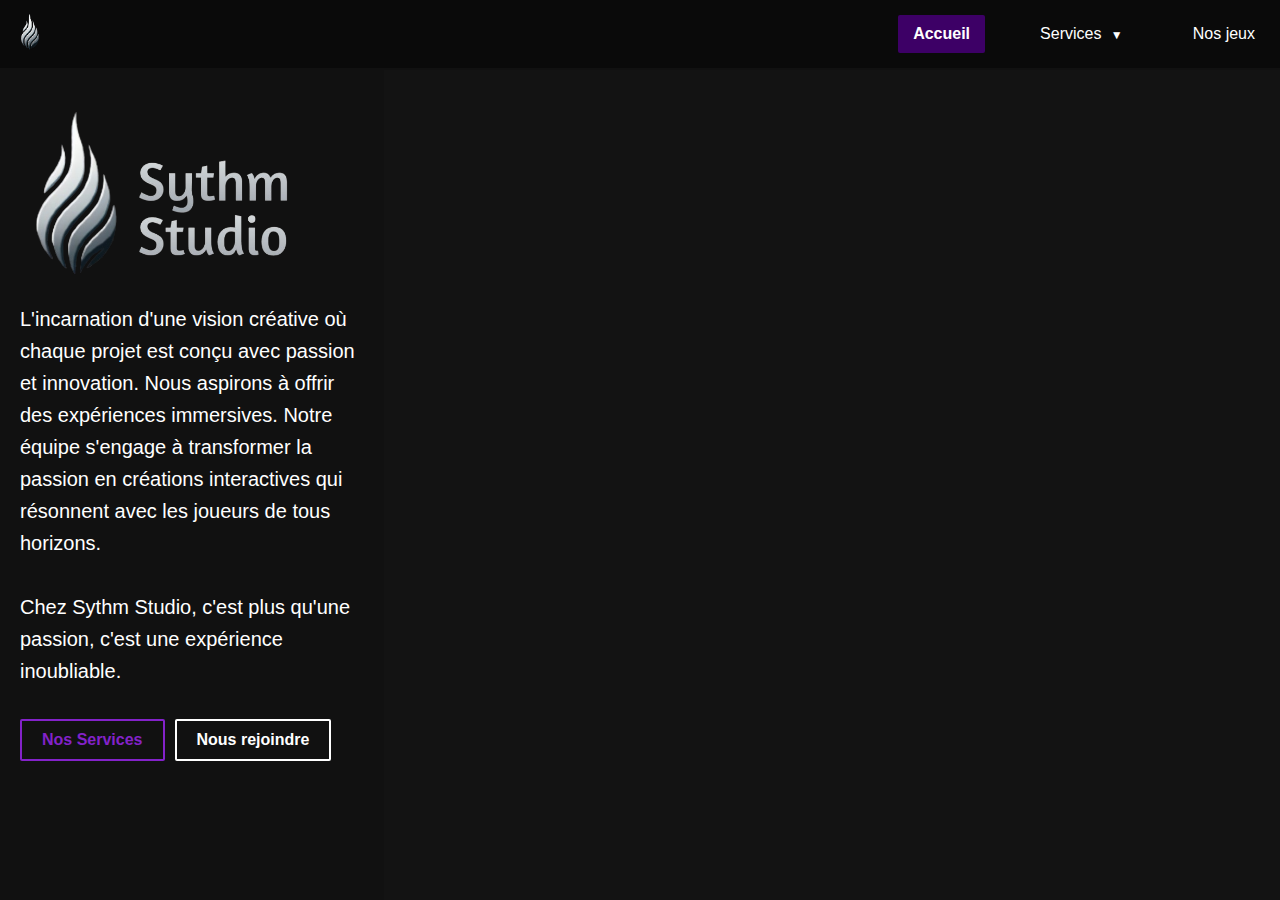
==== index.html @ 60c54da5 "Update index.html" ====
<!DOCTYPE html>
<html lang="fr">
  <head>
    <meta charset="UTF-8" />
    <meta name="viewport" content="width=device-width, initial-scale=1.0" />
    <title>Sythm Studio</title>
    <link
      rel="icon"
      type="images/favicon"
      href="/images/Screenshot_2024-11-17-23-39-27-493_com.zhiliaoapp.musically-edit.jpg"
    />
    <link rel="stylesheet" href="CSS/styles.css" />
  </head>
  <body>

    
 <!-- Navbar -->
    <nav class="navbar">
      <a href="/index.html" class="clickable-link">
        <div class="logo">
          <img src="images/sythm.png" alt="Logo Sythm" />
        </div>
      </a>
    
      <ul class="nav-links">
        <li><a href="https://sythm-studio.fr/" class="active" >Accueil</a></li>
        <li class="dropdown">
          <a href="services.html" class="dropdown-toggle">Services <span class="dropdown-icon">▼</span></a>
          <ul class="dropdown-menu">
            <li><a href="design.html">Créations de site internet</a></li>
            <li><a href="development.html">Développement</a></li>
            <li><a href="services.html">Tous les services</a></li>
          </ul>
        </li>
        <li><a href="games.html">Nos jeux</a></li>
      </ul>
      <button class="menu-toggle" aria-label="Ouvrir le menu">
        ☰ </button>
    </nav>


    <!-- Main Container -->
    <div class="container">
      <div class="sidebar">
        <div class="logo">
          <img
            src="images/logo2.png"
            alt="Sythm Studio Logo"
            width="300"
            height="auto"
          />
        </div>

        <div class="description">
          <p>
            L'incarnation d'une vision créative où chaque projet est conçu avec
            passion et innovation. Nous aspirons à offrir des expériences
            immersives. Notre équipe s'engage à transformer la passion en
            créations interactives qui résonnent avec les joueurs de tous
            horizons.
          </p>
          <p> </p>
          <p>
            Chez Sythm Studio, c'est plus qu'une passion, c'est une expérience
            inoubliable.
          </p>
          <p> </p>
        </div>

            <!-- Buttons -->
        <div class="buttons">
          <a href="services.html" class="button">Nos Services</a>
          <a href="https://forms.gle/BsdFRgL5A9AatKKUA" target="_blank" class="button secondary"
            >Nous rejoindre</a
          >
        </div>
      </div>

      <div class="main-content"></div>
    </div>
  </body>
  <script>
    // Sélection du lien "Services" 
    const dropdown = document.querySelector('.dropdown');
    const toggle = dropdown.querySelector('.dropdown-toggle');
  
    toggle.addEventListener('click', (e) => {
      e.preventDefault();
      dropdown.classList.toggle('open'); 
    });
  </script>

  <script>
    const menuToggle = document.querySelector(".menu-toggle");
    const navLinks = document.querySelector(".nav-links");
  
    menuToggle.addEventListener("click", () => {
      navLinks.classList.toggle("active");
    });
  </script>
</html>
---- CSS/styles.css ----
/* Reset */
* {
  margin: 0;
  padding: 0;
  box-sizing: border-box;
}

body {
  font-family: Arial, sans-serif;
  color: #000000;
  display: flex;
  flex-direction: column;
  min-height: 100vh;
  background-color: #111;
}

.navbar {
  display: flex;
  align-items: center;
  justify-content: space-between;
  padding: 12px 10px;
  background-color: #0a0a0a;
  color: rgb(59, 0, 99);
  position: fixed;
  top: 0;
  left: 0;
  width: 100%;
  z-index: 1000;
}

.navbar .logo img {
  height: 40px;
}

.nav-links {
  list-style: none;
  display: flex;
  gap: 20px;
}

.nav-links a {
  color: rgb(255, 255, 255);
  text-decoration: none;
  padding: 12px 15px;
  border-radius: 2px;
  transition: background-color 0.3s;
}

.nav-links a:hover,
.nav-links a.active {
  background-color: rgb(61, 0, 102);
}

.nav-links a.active2 {
  background-color: rgb(22, 33, 189);
}

/* Bouton menu (pour mobile) */
.menu-toggle {
display: none;
background: none;
border: none;
color: white;
font-size: 24px;
cursor: pointer;
}

/* Responsive : Écran max 768px */
@media screen and (max-width: 768px) {
.navbar {
  flex-wrap: wrap;
}

.menu-toggle {
  display: block;
}

.nav-links {
  display: none;
  flex-direction: column;
  width: 100%;
  text-align: center;
  background-color: #0a0a0a;
}

.nav-links.active {
  display: flex; 
}

.nav-links li {
  margin: 10px 0;
}
}

.container {
  flex: 1; 
  display: flex;
  flex-direction: column;
  margin-top: 70px;
}

.sidebar {
  width: 100%;
  background-color: #111111;
  padding: 20px;
  display: flex;
  flex-direction: column;
  color: #ffffff;
}

.sidebar .logo {
  display: flex;
  align-items: center;
  gap: 10px;
  margin-bottom: 20px;
}

.sidebar .logo h1 {
  font-size: 24px;
  font-weight: normal;
}

.description {
  font-size: 20px;
  line-height: 1.6;
}

.buttons {
  display: flex;
  gap: 10px;
  flex-wrap: wrap;
}

.button {
  display: inline-block;
  padding: 10px 20px;
  border: 2px solid #8322c9;
  color: #8322c9;
  text-decoration: none;
  font-weight: bold;
  text-align: center;
  border-radius: 2px;
}

.button:hover {
  background-color: #8322c9;
  color: #fff;
}

.button.secondary {
  color: #fff;
  background-color: transparent;
  border: 2px solid #fff;
}

.button.secondary:hover {
  background-color: #fff;
  color: #000;
}

.main-content {
  width: 100%;
  background-color: #131313;
  background-image: url("https://i.ibb.co/nL2hdy0/back2.jpg");
  background-size: cover;
  background-position: center;
  display: flex;
  justify-content: center;
  align-items: center;
}

.image-placeholder {
  font-size: 24px;
  color: rgba(255, 255, 255, 0.7);
}

.conteneur img {
  width: 100%;
  height: 100%;
  object-fit: cover;
}

.footer {
  background-color: #0a0a0a;
  color: #ffffff;
  text-align: center;
  padding: 20px;
  font-size: 14px;
  flex-shrink: 0; 
}

.footer-container {
  max-width: 1200px;
  margin: 0 auto;
}

.footer-links {
  display: flex;
  justify-content: center;
  flex-wrap: wrap;
  gap: 15px;
  margin-bottom: 10px;
}

.footer-link {
  color: #ffffff;
  text-decoration: none;
  transition: color 0.3s;
}

.title-text {
  color: #ffffff;
  text-decoration: none;
  transition: color 0.3s;
}

.footer-link:hover {
  color: #8322c9;
}

.footer-copyright {
  font-size: 12px;
  color: rgba(255, 255, 255, 0.6);
}

/* Responsive Footer Design */
@media (max-width: 768px) {
  .footer {
    padding: 15px;
    font-size: 12px;
  }

  .footer-links {
    flex-direction: column;
    gap: 10px;
  }
}

/* Responsive Design */
@media (min-width: 768px) {
  .container {
    flex-direction: row;
  }

  .sidebar {
    width: 30%;
  }

  .main-content {
    width: 70%;
  }
}

.dropdown-menu.active {
  display: block;
}

.nav-links li {
  position: relative;
  margin-left: 20px;
}

.nav-links a {
  text-decoration: none;
  color: white;
  padding: 10px 15px;
  display: block;
}

.nav-links a.active {
  font-weight: bold;
}

/* Dropdown menu */
.dropdown-menu {
  display: none;
  position: absolute;
  top: 100%;
  left: 0;
  background-color: #1c1b1b;
  list-style: none;
  padding: 10px 0;
  margin: 0;
  border-radius: 2px;
  z-index: 1000;
}

.dropdown-menu li {
  margin: 0;
}

.dropdown-menu a {
  padding: 10px 15px;
  color: white;
  text-decoration: none;
  display: block;
}

.dropdown-menu a:hover {
  background-color: #4e0182;
}

/* Icône du menu déroulant */
.dropdown-icon {
  margin-left: 5px;
  cursor: pointer;
  font-size: 12px;
}

.dropdown.open .dropdown-menu {
  display: block;
}
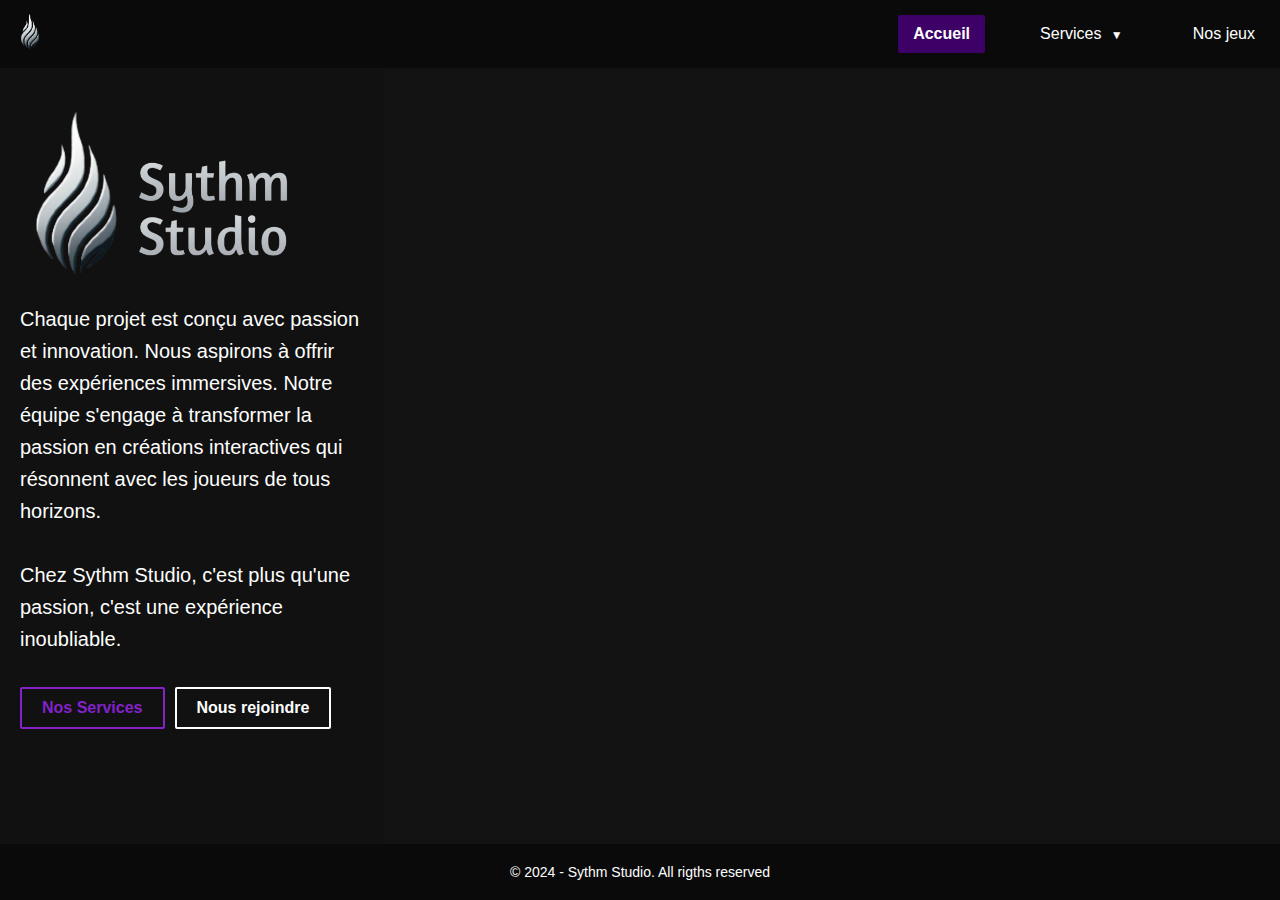
==== commit d2f700b0: "Update index.html" ====
--- a/index.html
+++ b/index.html
@@ -16,7 +16,7 @@
     
  <!-- Navbar -->
     <nav class="navbar">
-      <a href="/index.html" class="clickable-link">
+      <a href="https://sythm-studio.fr/" class="clickable-link">
         <div class="logo">
           <img src="images/sythm.png" alt="Logo Sythm" />
         </div>
@@ -27,19 +27,21 @@
         <li class="dropdown">
           <a href="services.html" class="dropdown-toggle">Services <span class="dropdown-icon">▼</span></a>
           <ul class="dropdown-menu">
-            <li><a href="design.html">Créations de site internet</a></li>
-            <li><a href="development.html">Développement</a></li>
-            <li><a href="services.html">Tous les services</a></li>
+            <li><a href="https://sythm-studio.fr/design">Créations de site internet</a></li>
+            <li><a href="https://sythm-studio.fr/development">Développement</a></li>
+            <li><a href="https://sythm-studio.fr/services">Tous les services</a></li>
           </ul>
         </li>
-        <li><a href="games.html">Nos jeux</a></li>
+        <li><a href="https://sythm-studio.fr/games">Nos jeux</a></li>
       </ul>
       <button class="menu-toggle" aria-label="Ouvrir le menu">
         ☰ </button>
     </nav>
 
 
-    <!-- Main Container -->
+    <!-- Main -->
+  </section>
+
     <div class="container">
       <div class="sidebar">
         <div class="logo">
@@ -53,7 +55,7 @@
 
         <div class="description">
           <p>
-            L'incarnation d'une vision créative où chaque projet est conçu avec
+            Chaque projet est conçu avec
             passion et innovation. Nous aspirons à offrir des expériences
             immersives. Notre équipe s'engage à transformer la passion en
             créations interactives qui résonnent avec les joueurs de tous
@@ -69,7 +71,7 @@
 
             <!-- Buttons -->
         <div class="buttons">
-          <a href="services.html" class="button">Nos Services</a>
+          <a href="https://sythm-studio.fr/services" class="button">Nos Services</a>
           <a href="https://forms.gle/BsdFRgL5A9AatKKUA" target="_blank" class="button secondary"
             >Nous rejoindre</a
           >
@@ -78,9 +80,20 @@
 
       <div class="main-content"></div>
     </div>
+  </section>
+</main>
+
+<!-- Footer -->
+<footer class="footer">
+    <div class="footer__social">
+        <a href="#" class="footer__icon"><i class='bx bxl-twitter' ></i></a>
+    </div>
+    <p class="footer__copy">&#169; 2024 - Sythm Studio. All rigths reserved</p>
+</footer>
+
   </body>
   <script>
-    // Sélection du lien "Services" 
+    // Script de "Services" 
     const dropdown = document.querySelector('.dropdown');
     const toggle = dropdown.querySelector('.dropdown-toggle');
   
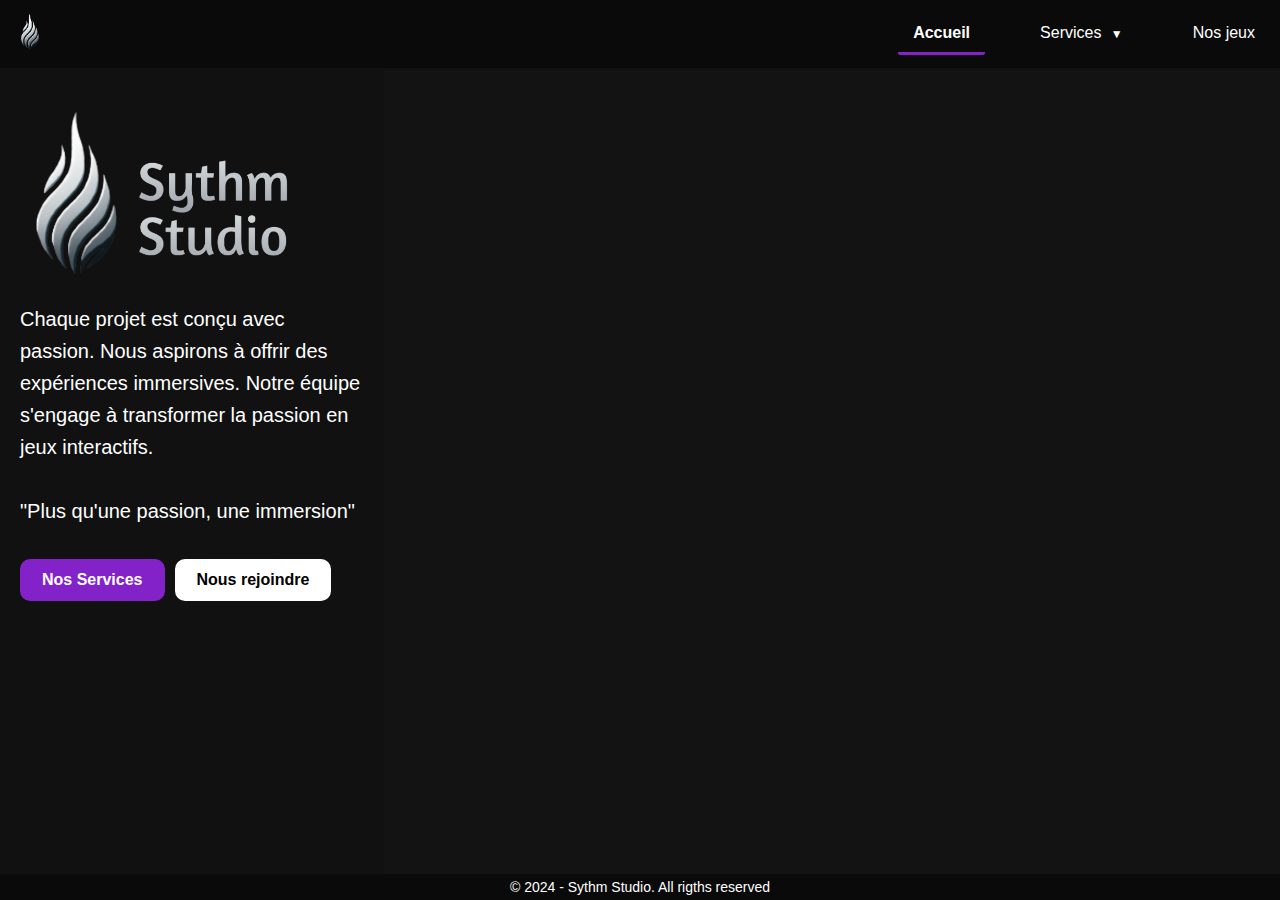
==== commit 02c9a158: "Update index.html" ====
--- a/index.html
+++ b/index.html
@@ -56,15 +56,13 @@
         <div class="description">
           <p>
             Chaque projet est conçu avec
-            passion et innovation. Nous aspirons à offrir des expériences
+            passion. Nous aspirons à offrir des expériences
             immersives. Notre équipe s'engage à transformer la passion en
-            créations interactives qui résonnent avec les joueurs de tous
-            horizons.
+            jeux interactifs.
           </p>
           <p> </p>
           <p>
-            Chez Sythm Studio, c'est plus qu'une passion, c'est une expérience
-            inoubliable.
+            "Plus qu'une passion, une immersion"
           </p>
           <p> </p>
         </div>
--- a/CSS/styles.css
+++ b/CSS/styles.css
@@ -48,7 +48,8 @@
 
 .nav-links a:hover,
 .nav-links a.active {
-  background-color: rgb(61, 0, 102);
+  background-color: rgba(0, 0, 0, 0);
+  border-bottom: 3px solid #8322c9;
 }
 
 .nav-links a.active2 {
@@ -135,26 +136,29 @@
   display: inline-block;
   padding: 10px 20px;
   border: 2px solid #8322c9;
-  color: #8322c9;
+  color: #fff;
   text-decoration: none;
   font-weight: bold;
   text-align: center;
   border-radius: 2px;
+  border-radius: 10px;
+  background-color: #8322c9;
 }
 
 .button:hover {
-  background-color: #8322c9;
+  background-color: #a03aea;
   color: #fff;
 }
 
 .button.secondary {
-  color: #fff;
-  background-color: transparent;
+  color: #000;
+  background-color: #fff;
   border: 2px solid #fff;
+  border-radius: 10px;
 }
 
 .button.secondary:hover {
-  background-color: #fff;
+  background-color: #f4f4f4;
   color: #000;
 }
 
@@ -184,7 +188,7 @@
   background-color: #0a0a0a;
   color: #ffffff;
   text-align: center;
-  padding: 20px;
+  padding: 5px;
   font-size: 14px;
   flex-shrink: 0; 
 }
@@ -202,31 +206,10 @@
   margin-bottom: 10px;
 }
 
-.footer-link {
-  color: #ffffff;
-  text-decoration: none;
-  transition: color 0.3s;
-}
-
-.title-text {
-  color: #ffffff;
-  text-decoration: none;
-  transition: color 0.3s;
-}
-
-.footer-link:hover {
-  color: #8322c9;
-}
-
-.footer-copyright {
-  font-size: 12px;
-  color: rgba(255, 255, 255, 0.6);
-}
-
 /* Responsive Footer Design */
 @media (max-width: 768px) {
   .footer {
-    padding: 15px;
+    padding: 5px;
     font-size: 12px;
   }
 
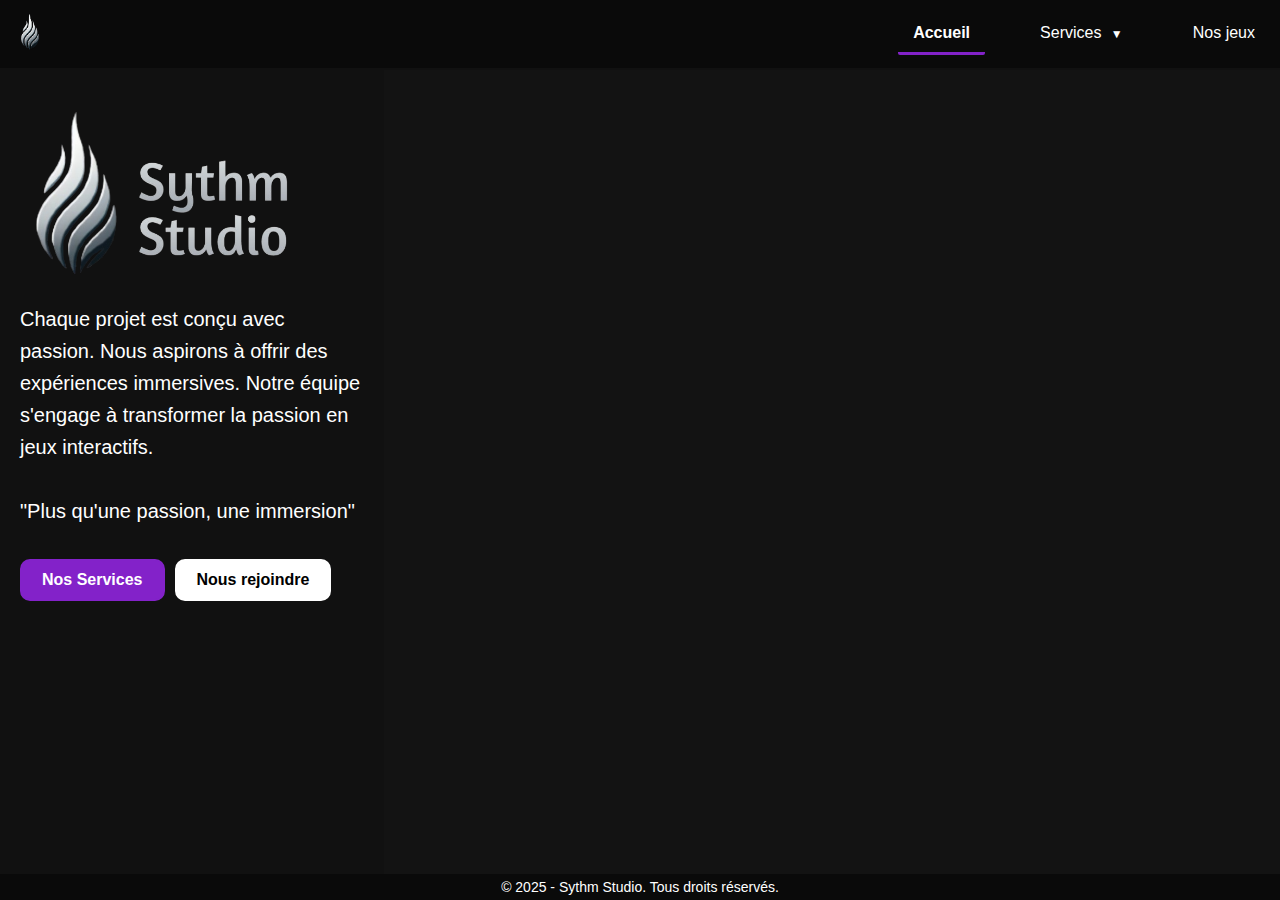
==== commit 05068127: "Update index.html" ====
--- a/index.html
+++ b/index.html
@@ -86,7 +86,7 @@
     <div class="footer__social">
         <a href="#" class="footer__icon"><i class='bx bxl-twitter' ></i></a>
     </div>
-    <p class="footer__copy">&#169; 2024 - Sythm Studio. All rigths reserved</p>
+    <p class="footer__copy">&#169; 2025 - Sythm Studio. Tous droits réservés.</p>
 </footer>
 
   </body>
